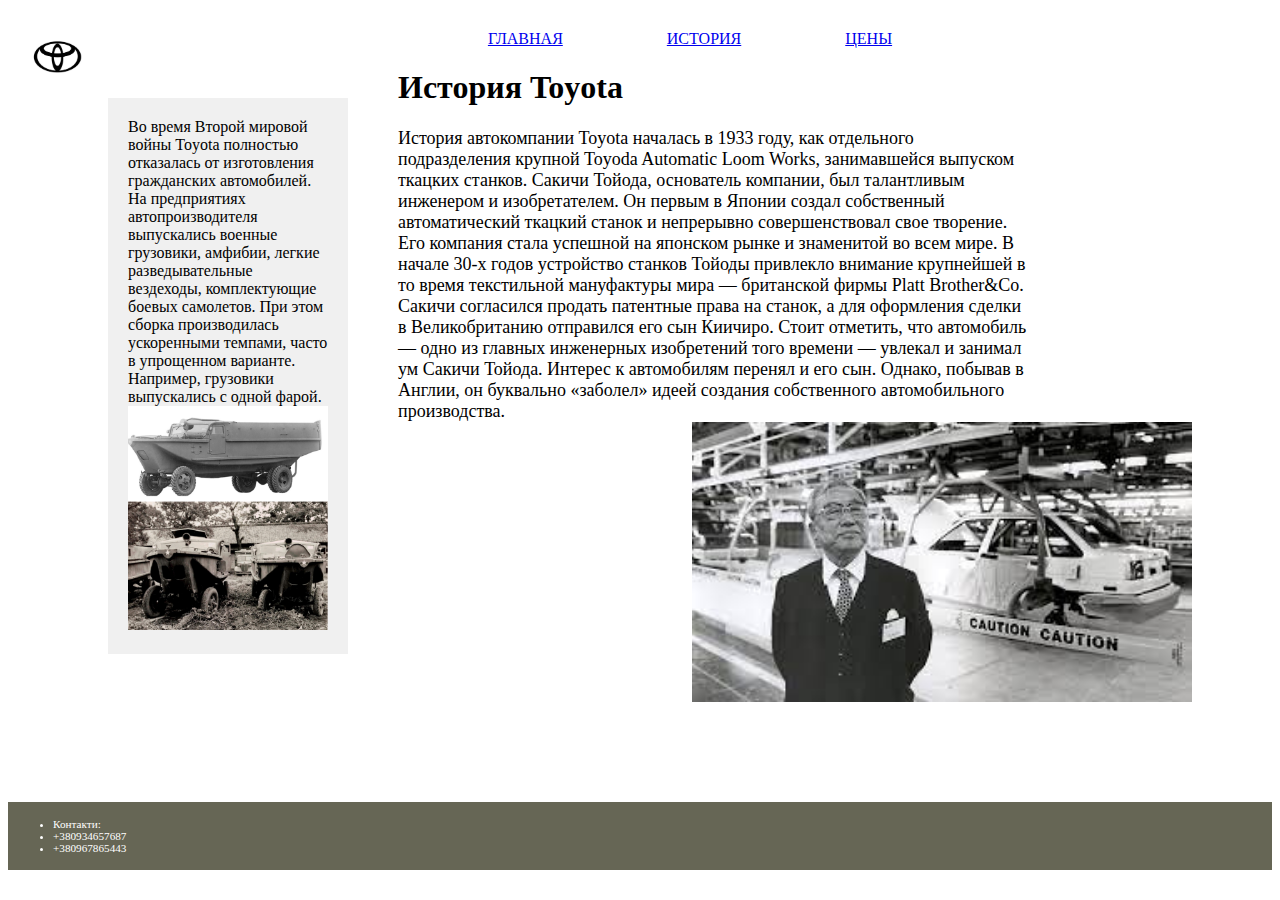
==== pages/history.html @ c792145b "add new file index.html and add  doctype" ====
<!DOCTYPE html>
<html lang="ru">
<head>
    <title>Toyota</title>
    <link rel="stylesheet" href="../header&footer.css">
    <link rel="stylesheet" href="../style.css">
</head>
<body>
    <header class="header">
        <a href="../index.html">ГЛАВНАЯ</a>
        <a href="history.html">ИСТОРИЯ</a>
        <a href="price.html">ЦЕНЫ</a>
        <a href="../index.html">
            <img id="image" src="../images/toyota-logo.jpeg" alt="logo">
        </a>
    </header>
    <aside class="aside">
        Во время Второй мировой войны Toyota полностью отказалась от изготовления гражданских автомобилей. 
        На предприятиях автопроизводителя выпускались военные грузовики, амфибии, легкие разведывательные 
        вездеходы, комплектующие боевых самолетов. При этом сборка производилась ускоренными темпами, часто 
        в упрощенном варианте. Например, грузовики выпускались с одной фарой.
        <img id="aside" src="../images/imgaside.png" alt="aside">
    </aside>
    <main>
        <h1>История Toyota</h1>
        <div class="div">
                История автокомпании Toyota началась в 1933 году, как отдельного подразделения крупной 
            Toyoda Automatic Loom Works, занимавшейся выпуском ткацких станков. Сакичи Тойода, основатель 
            компании, был талантливым инженером и изобретателем. Он первым в Японии создал собственный 
            автоматический ткацкий станок и непрерывно совершенствовал свое творение. Его компания стала 
            успешной на японском рынке и знаменитой во всем мире.
                В начале 30-х годов устройство станков Тойоды привлекло внимание крупнейшей в то время текстильной 
            мануфактуры мира — британской фирмы Platt Brother&Co. Сакичи согласился продать патентные права на 
            станок, а для оформления сделки в Великобританию отправился его сын Киичиро.
                Стоит отметить, что автомобиль — одно из главных инженерных изобретений того времени — увлекал и 
            занимал ум Сакичи Тойода. Интерес к автомобилям перенял и его сын. Однако, побывав в Англии, он 
            буквально «заболел» идеей создания собственного автомобильного производства.
        </div>
        <img id="imghistory" src="../images/history.jpeg" alt="history">
    </main>
    <footer>
        <div class="footer">
             <ul>
                 <li> Контакти:</li>
                 <li>+380934657687</li>
                 <li>+380967865443</li>
             </ul>
     </div> 
     </footer>
</body>
</html>
---- header&footer.css ----
.header {
    text-align: center;
    word-spacing: 100px;
    margin-top: 30px;
}

#image {
    width: 100px;
    float: left;
}

.footer {
    background: #665;
    color: #fff;
    font-size: 70%;
    padding: 5px; clear : both;
    }
---- style.css ----
.h1{
    text-align: center;
}

.h2 {
    text-align: left;
    margin-top: 100px;
}

.img1 {
    width: 1350px;
}

#img2 {
    float: right;
    width: 500px;
    margin-right: 80px;
    margin-block-end: 100px;
}

#img3 {
    float: right;
    width: 500px;
}

#aside {
    width: 200px;
}
.div{
    float: left;
    width: 50%;
    font-size: large;
    box-sizing: border-box;
}

#imghistory {
    float: right;
    width: 500px;
    margin-right: 80px;
    margin-block-end: 100px;
}

.aside {
    background: #f0f0f0;
    padding: 20px;
    width: 200px;
    float: left;
    margin-top: 50px;
    margin-right: 50px;
}

.nav {
    float: left;
    font-size: 25px;
    display: block;
    padding: 10px;
    background-color:#f0f0f0;
    margin-right: 20px;

}

.UL {
    list-style-type: none;
}

 .figure {
    margin-left: 300px;
    margin-top: 50px;
 }
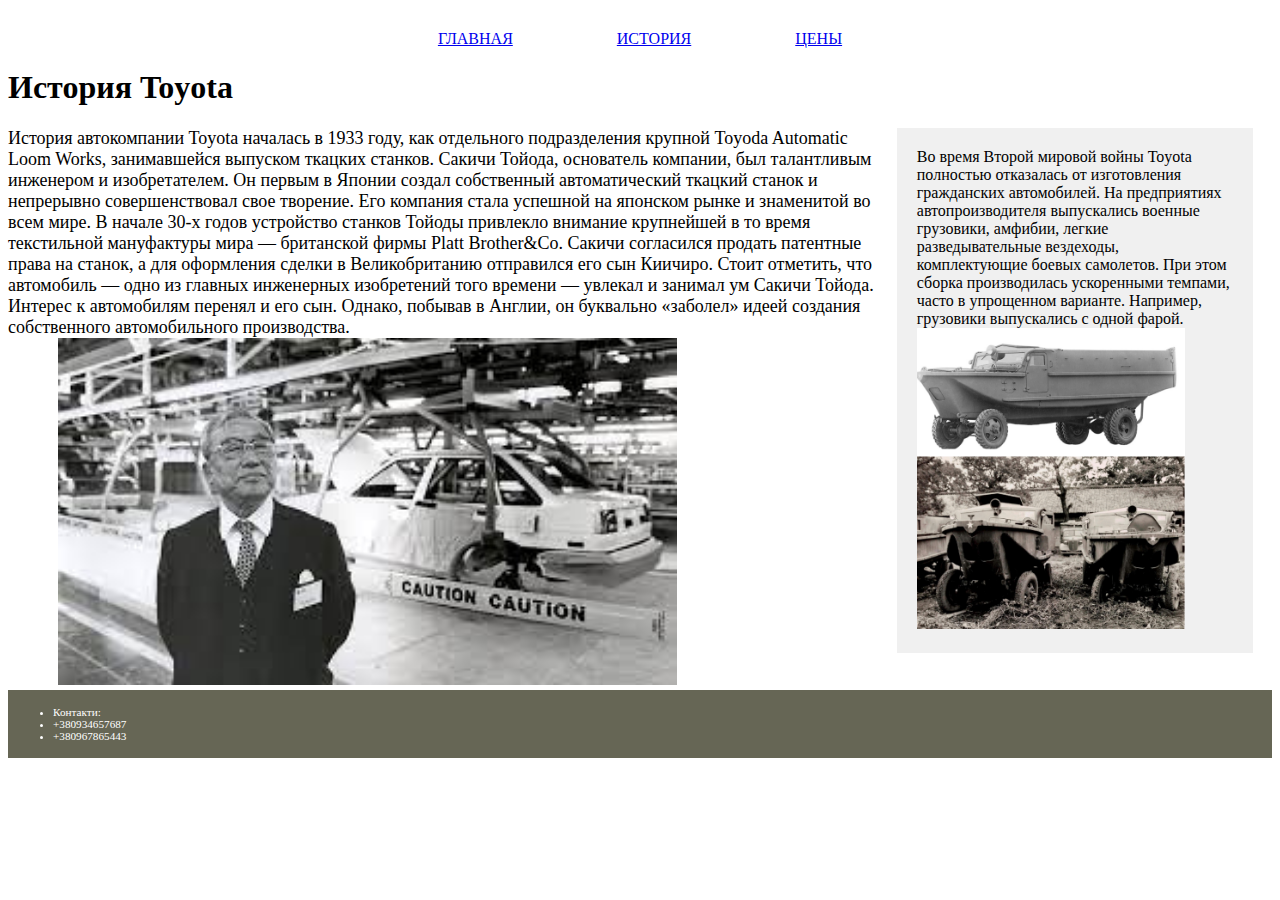
==== commit 936ff7c1: "add new file index.html and add doctype" ====
--- a/pages/history.html
+++ b/pages/history.html
@@ -2,50 +2,47 @@
 <html lang="ru">
 <head>
     <title>Toyota</title>
-    <link rel="stylesheet" href="../header&footer.css">
-    <link rel="stylesheet" href="../style.css">
+    <link rel="stylesheet" href="../style/header&footer.css">
+    <link rel="stylesheet" href="../style/style.css">
 </head>
 <body>
     <header class="header">
         <a href="../index.html">ГЛАВНАЯ</a>
         <a href="history.html">ИСТОРИЯ</a>
         <a href="price.html">ЦЕНЫ</a>
-        <a href="../index.html">
-            <img id="image" src="../images/toyota-logo.jpeg" alt="logo">
-        </a>
     </header>
-    <aside class="aside">
+    <main>
+        <h1>История Toyota</h1>
+        <div class="div1">
+            История автокомпании Toyota началась в 1933 году, как отдельного подразделения крупной 
+            Toyoda Automatic Loom Works, занимавшейся выпуском ткацких станков. Сакичи Тойода, основатель 
+            компании, был талантливым инженером и изобретателем. Он первым в Японии создал собственный 
+            автоматический ткацкий станок и непрерывно совершенствовал свое творение. Его компания стала 
+            успешной на японском рынке и знаменитой во всем мире.
+            В начале 30-х годов устройство станков Тойоды привлекло внимание крупнейшей в то время текстильной 
+            мануфактуры мира — британской фирмы Platt Brother&Co. Сакичи согласился продать патентные права на 
+            станок, а для оформления сделки в Великобританию отправился его сын Киичиро.
+            Стоит отметить, что автомобиль — одно из главных инженерных изобретений того времени — увлекал и 
+            занимал ум Сакичи Тойода. Интерес к автомобилям перенял и его сын. Однако, побывав в Англии, он 
+            буквально «заболел» идеей создания собственного автомобильного производства.
+            <img class="imghistory" src="../images/history.jpeg" alt="">
+        </div>
+        <aside class="aside">
         Во время Второй мировой войны Toyota полностью отказалась от изготовления гражданских автомобилей. 
         На предприятиях автопроизводителя выпускались военные грузовики, амфибии, легкие разведывательные 
         вездеходы, комплектующие боевых самолетов. При этом сборка производилась ускоренными темпами, часто 
         в упрощенном варианте. Например, грузовики выпускались с одной фарой.
-        <img id="aside" src="../images/imgaside.png" alt="aside">
-    </aside>
-    <main>
-        <h1>История Toyota</h1>
-        <div class="div">
-                История автокомпании Toyota началась в 1933 году, как отдельного подразделения крупной 
-            Toyoda Automatic Loom Works, занимавшейся выпуском ткацких станков. Сакичи Тойода, основатель 
-            компании, был талантливым инженером и изобретателем. Он первым в Японии создал собственный 
-            автоматический ткацкий станок и непрерывно совершенствовал свое творение. Его компания стала 
-            успешной на японском рынке и знаменитой во всем мире.
-                В начале 30-х годов устройство станков Тойоды привлекло внимание крупнейшей в то время текстильной 
-            мануфактуры мира — британской фирмы Platt Brother&Co. Сакичи согласился продать патентные права на 
-            станок, а для оформления сделки в Великобританию отправился его сын Киичиро.
-                Стоит отметить, что автомобиль — одно из главных инженерных изобретений того времени — увлекал и 
-            занимал ум Сакичи Тойода. Интерес к автомобилям перенял и его сын. Однако, побывав в Англии, он 
-            буквально «заболел» идеей создания собственного автомобильного производства.
-        </div>
-        <img id="imghistory" src="../images/history.jpeg" alt="history">
+        <img class="imgaside" src="../images/imgaside.png" alt="aside">
+        </aside>
     </main>
     <footer>
         <div class="footer">
-             <ul>
-                 <li> Контакти:</li>
-                 <li>+380934657687</li>
-                 <li>+380967865443</li>
-             </ul>
-     </div> 
-     </footer>
+            <ul>
+                <li> Контакти:</li>
+                <li>+380934657687</li>
+                <li>+380967865443</li>
+            </ul>
+        </div> 
+    </footer>
 </body>
 </html>--- a/style/header&footer.css
+++ b/style/header&footer.css
@@ -0,0 +1,18 @@
+
+.header {
+    text-align: center;
+    word-spacing: 100px;
+    margin-top: 30px;
+}
+
+#image {
+    width: 100px;
+    display: inline-block;
+}
+
+.footer {
+    background: #665;
+    color: #fff;
+    font-size: 70%;
+    padding: 5px; clear : both;
+    }--- a/style/style.css
+++ b/style/style.css
@@ -0,0 +1,88 @@
+
+.h1{
+    text-align: center;
+}
+
+.h2 {
+    text-align: left;
+    margin-top: 50px;
+}
+
+.img1 {
+    width: 1350px;
+}
+
+.img2 {
+    display: inline-block;
+    width: 35%;
+    margin-left: 70px;
+}
+
+.img3 {
+    display: inline-block;
+    width: 40%;
+}
+
+.aside {
+    display:inline-block;
+    width: 300px;
+    vertical-align: top;
+}
+
+.div{
+    display: inline-block;
+    width: 50%;
+    font-size: large;
+    box-sizing: border-box;
+    margin-left: 70px;
+}
+
+.div1 {
+    display: inline-block;
+    width: 70%;
+    font-size: large;
+    box-sizing: border-box;
+}
+
+.section {
+    display: inline-block;
+    width: 50%; 
+    vertical-align: top;
+    margin: 0px;
+}
+
+.imgaside {
+    display: inline-block;
+    width: 85%;
+}
+
+.aside {
+    background: #f0f0f0;
+    display:inline-block;
+    width: 25%;
+    vertical-align: top;
+    padding: 20px;
+}
+
+.nav {
+    display:inline-block;
+    vertical-align: top;
+    width: 25%;
+    background-color: #f0f0f0;
+}
+
+.UL {
+    list-style-type: none;
+}
+
+ .imgprice {
+    display:inline-block;
+    width: 90%;
+    padding-left: 20px;
+ }
+
+ .imghistory{
+    display:inline-block;
+    width: 70%;
+    margin-left: 50px;
+ }
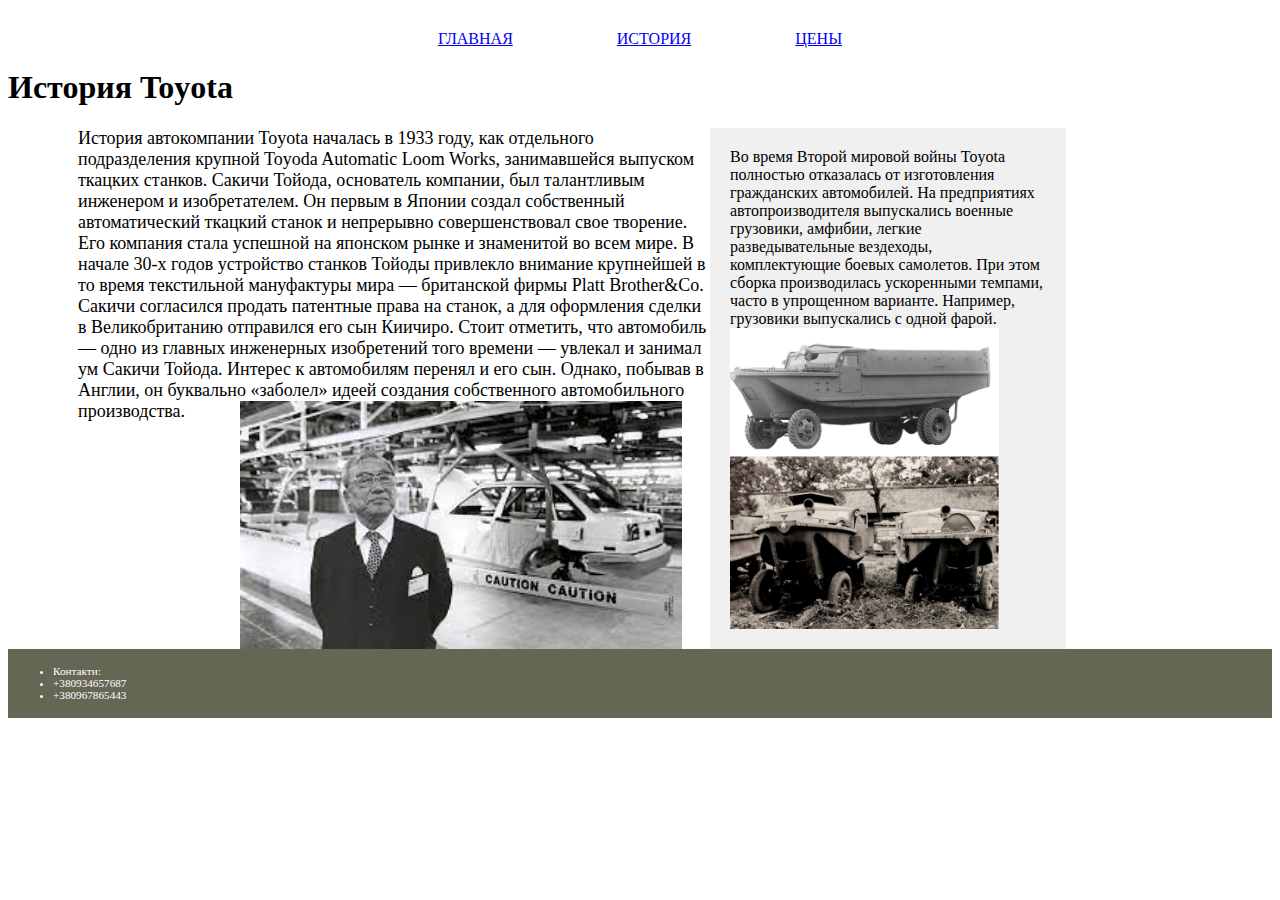
==== commit 47343c84: "add new file index.html and add doctype" ====
--- a/pages/history.html
+++ b/pages/history.html
@@ -13,7 +13,7 @@
     </header>
     <main>
         <h1>История Toyota</h1>
-        <div class="div1">
+        <div class="content">
             История автокомпании Toyota началась в 1933 году, как отдельного подразделения крупной 
             Toyoda Automatic Loom Works, занимавшейся выпуском ткацких станков. Сакичи Тойода, основатель 
             компании, был талантливым инженером и изобретателем. Он первым в Японии создал собственный 
@@ -25,14 +25,14 @@
             Стоит отметить, что автомобиль — одно из главных инженерных изобретений того времени — увлекал и 
             занимал ум Сакичи Тойода. Интерес к автомобилям перенял и его сын. Однако, побывав в Англии, он 
             буквально «заболел» идеей создания собственного автомобильного производства.
-            <img class="imghistory" src="../images/history.jpeg" alt="">
-        </div>
-        <aside class="aside">
-        Во время Второй мировой войны Toyota полностью отказалась от изготовления гражданских автомобилей. 
-        На предприятиях автопроизводителя выпускались военные грузовики, амфибии, легкие разведывательные 
-        вездеходы, комплектующие боевых самолетов. При этом сборка производилась ускоренными темпами, часто 
-        в упрощенном варианте. Например, грузовики выпускались с одной фарой.
-        <img class="imgaside" src="../images/imgaside.png" alt="aside">
+            <img class="img-history" src="../images/history.jpeg" alt="">
+        </div><!--
+    --><aside class="aside">
+            Во время Второй мировой войны Toyota полностью отказалась от изготовления гражданских автомобилей. 
+            На предприятиях автопроизводителя выпускались военные грузовики, амфибии, легкие разведывательные 
+            вездеходы, комплектующие боевых самолетов. При этом сборка производилась ускоренными темпами, часто 
+            в упрощенном варианте. Например, грузовики выпускались с одной фарой.
+        <img class="img-aside" src="../images/imgaside.png" alt="aside">
         </aside>
     </main>
     <footer>
--- a/style/header&footer.css
+++ b/style/header&footer.css
@@ -1,13 +1,7 @@
-
 .header {
     text-align: center;
     word-spacing: 100px;
     margin-top: 30px;
-}
-
-#image {
-    width: 100px;
-    display: inline-block;
 }
 
 .footer {
@@ -15,4 +9,4 @@
     color: #fff;
     font-size: 70%;
     padding: 5px; clear : both;
-    }+}--- a/style/style.css
+++ b/style/style.css
@@ -1,9 +1,8 @@
-
-.h1{
+.title {
     text-align: center;
 }
 
-.h2 {
+.second-head {
     text-align: left;
     margin-top: 50px;
 }
@@ -16,11 +15,13 @@
     display: inline-block;
     width: 35%;
     margin-left: 70px;
+    vertical-align: top;
 }
 
 .img3 {
     display: inline-block;
     width: 40%;
+    vertical-align: top;
 }
 
 .aside {
@@ -29,19 +30,19 @@
     vertical-align: top;
 }
 
-.div{
+.content {
     display: inline-block;
     width: 50%;
     font-size: large;
-    box-sizing: border-box;
     margin-left: 70px;
+    vertical-align: top;
 }
 
 .div1 {
     display: inline-block;
     width: 70%;
     font-size: large;
-    box-sizing: border-box;
+    vertical-align: top;
 }
 
 .section {
@@ -51,9 +52,10 @@
     margin: 0px;
 }
 
-.imgaside {
+.img-aside {
     display: inline-block;
     width: 85%;
+    vertical-align: top;
 }
 
 .aside {
@@ -71,18 +73,20 @@
     background-color: #f0f0f0;
 }
 
-.UL {
+.list {
     list-style-type: none;
 }
 
- .imgprice {
+ .img-price {
     display:inline-block;
     width: 90%;
     padding-left: 20px;
+    vertical-align: top;
  }
 
- .imghistory{
+ .img-history {
     display:inline-block;
     width: 70%;
     margin-left: 50px;
+    vertical-align: top;
  }
